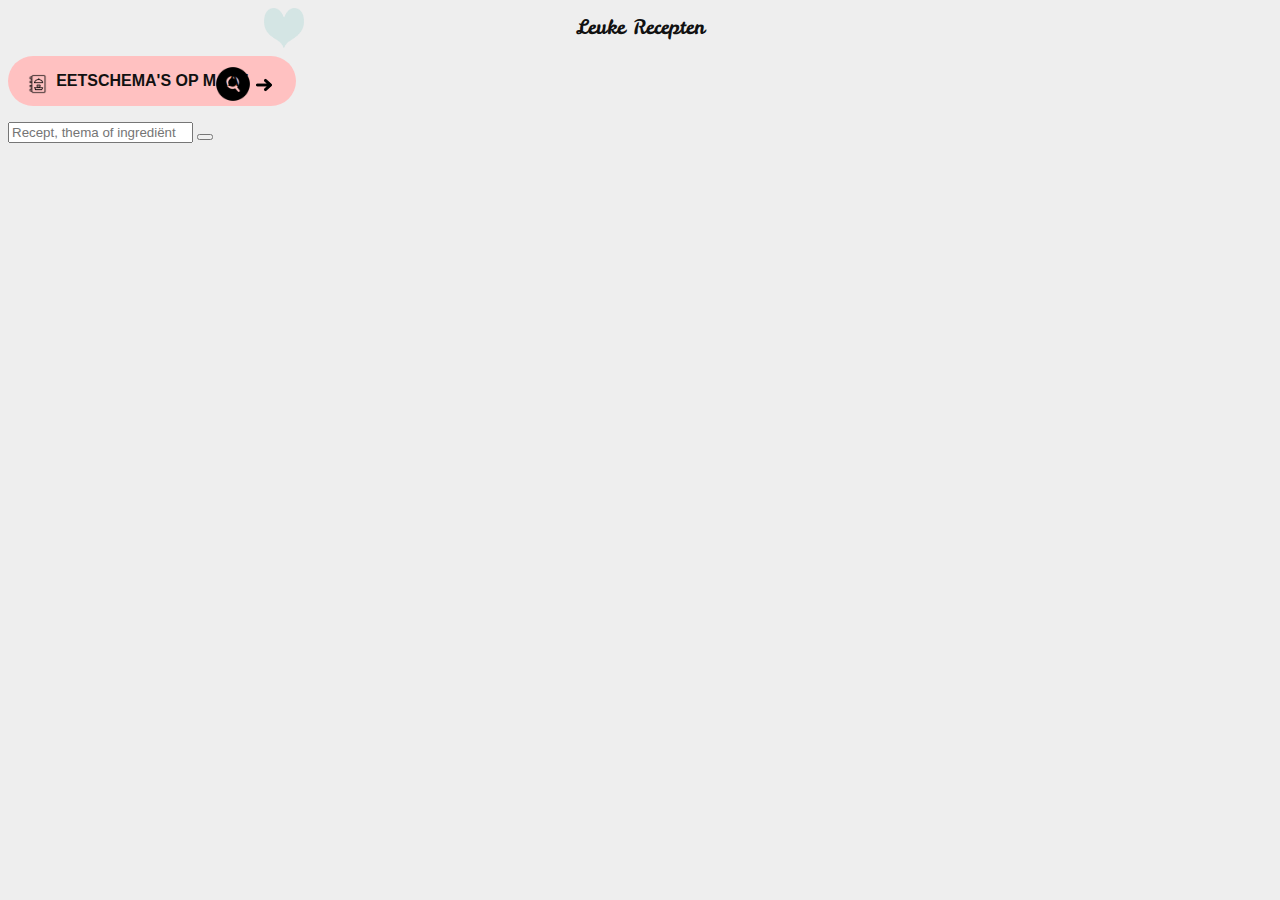
==== home.html @ 4c5c69ab "Add files via upload" ====
<!doctype html>
<html lang="nl">

<head>
	<meta charset="UTF-8">
	<meta name="author" content="jouw naam">
	<meta name="viewport" content="width=device-width, initial-scale=1">

	<link rel="preconnect" href="https://fonts.googleapis.com">
	<link rel="preconnect" href="https://fonts.gstatic.com" crossorigin>
	<link
		href="https://fonts.googleapis.com/css2?family=Leckerli+One&family=Nunito+Sans:wght@200&family=Roboto+Slab:wght@200&display=swap"
		rel="stylesheet">

	<title>Leuke Recepten</title>

	<link href="styles/style.css" rel="stylesheet">
	<link rel="icon" type="image/svg+xml" href="images/favicon.svg">
</head>

<body>
	<header>
		<section>
			<h1>Leuke Recepten</h1>
			<img src="images/leukerecepten_hartje_logo.png" alt="blauwe hartje als logo voor de website">
		</section>

		<img src="images/eetschema_button_icon.png" alt="icon van een kookboek">
		<img src="images/eetschema_button_pijltje_icon.png" alt="pijltje die naar rechts wijst">
		<p>Eetschema's op maat</p>

	</header>
	<main>
		<nav>
			<input type="text" placeholder="Recept, thema of ingrediënt">
			<button type="submit">
				<img src="images/search_icon_zoekbalk.png" alt="vergrootglas icon als button voor de zoekbalk">
			</button>
		</nav>
	</main>



	<script defer src="scripts/script.js"></script>
</body>

</html>
---- styles/style.css ----
/**************/
/* CSS REMEDY */
/**************/
*, *::after, *::before {
  box-sizing:border-box;  
}

button, summary {
	cursor: pointer;
}





/*********************/
/* CUSTOM PROPERTIES */
/*********************/
:root {
	/* startje */
	--color-text:#111;
	--color-background:#eee;
	
	--color-background-second: #e7eeed;
	--color-background-third: #fceed0;
	--color-dieet: #ffc1c1;
	--color-nav-en-nieuwsbrief: #64827d;

}





/****************/
/* 	ALGEMENE STYLING */
/****************/
body {
  color:var(--color-text);
  background-color:var(--color-background);
}

h1 {
	font-family: 'Leckerli One', cursive;
}

h2 {
	font-family: 'Roboto Slab', serif;
}

p {
	font-family: 'Nunito Sans', sans-serif;
}





/****************/
/* 	HEADER STYLING */
/****************/

/* naam "Leuke Recepten" */
h1 {
	position: relative;

	z-index: 1;

	font-size: 20px;
	text-align: center;
	font-weight: 100;

}

/* hartje logo achter de naam */
header section img:nth-of-type(1) {
	position: absolute;

	min-height: 2.5em;
	max-width: 2.5em;
	top: 0.5em;
	left: 16.5em;

	opacity: 0.3;
}

/* kookboek icoon bij eetschema button */
header img:nth-of-type(1) {
	position: absolute;

	left: 1.7em;
	top: 4.6em;

	z-index: 1;

	max-width: 1.3em;
}

/* pijltje icoon bij eetschema button */
header img:nth-of-type(2) {
	position: absolute;

	left: 16em;
	top: 4.8em;

	z-index: 1;

	max-width: 1em;
}

/* eetschema button */
header p {
	position: relative;

	text-transform: uppercase;
	font-family: Arial, Helvetica, sans-serif;
	font-weight: 600;
	font-size: 1em;

	background-color: var(--color-dieet);
	max-width: 18em;
	padding: 1em 2em 1em 2em;
	text-align: center;
	border-radius: 3em;
}

nav button img:nth-of-type(1) {
	position: absolute;

	left: 16em;
	top: 4.8em;

	z-index: 1;

	max-width: 3em;
}
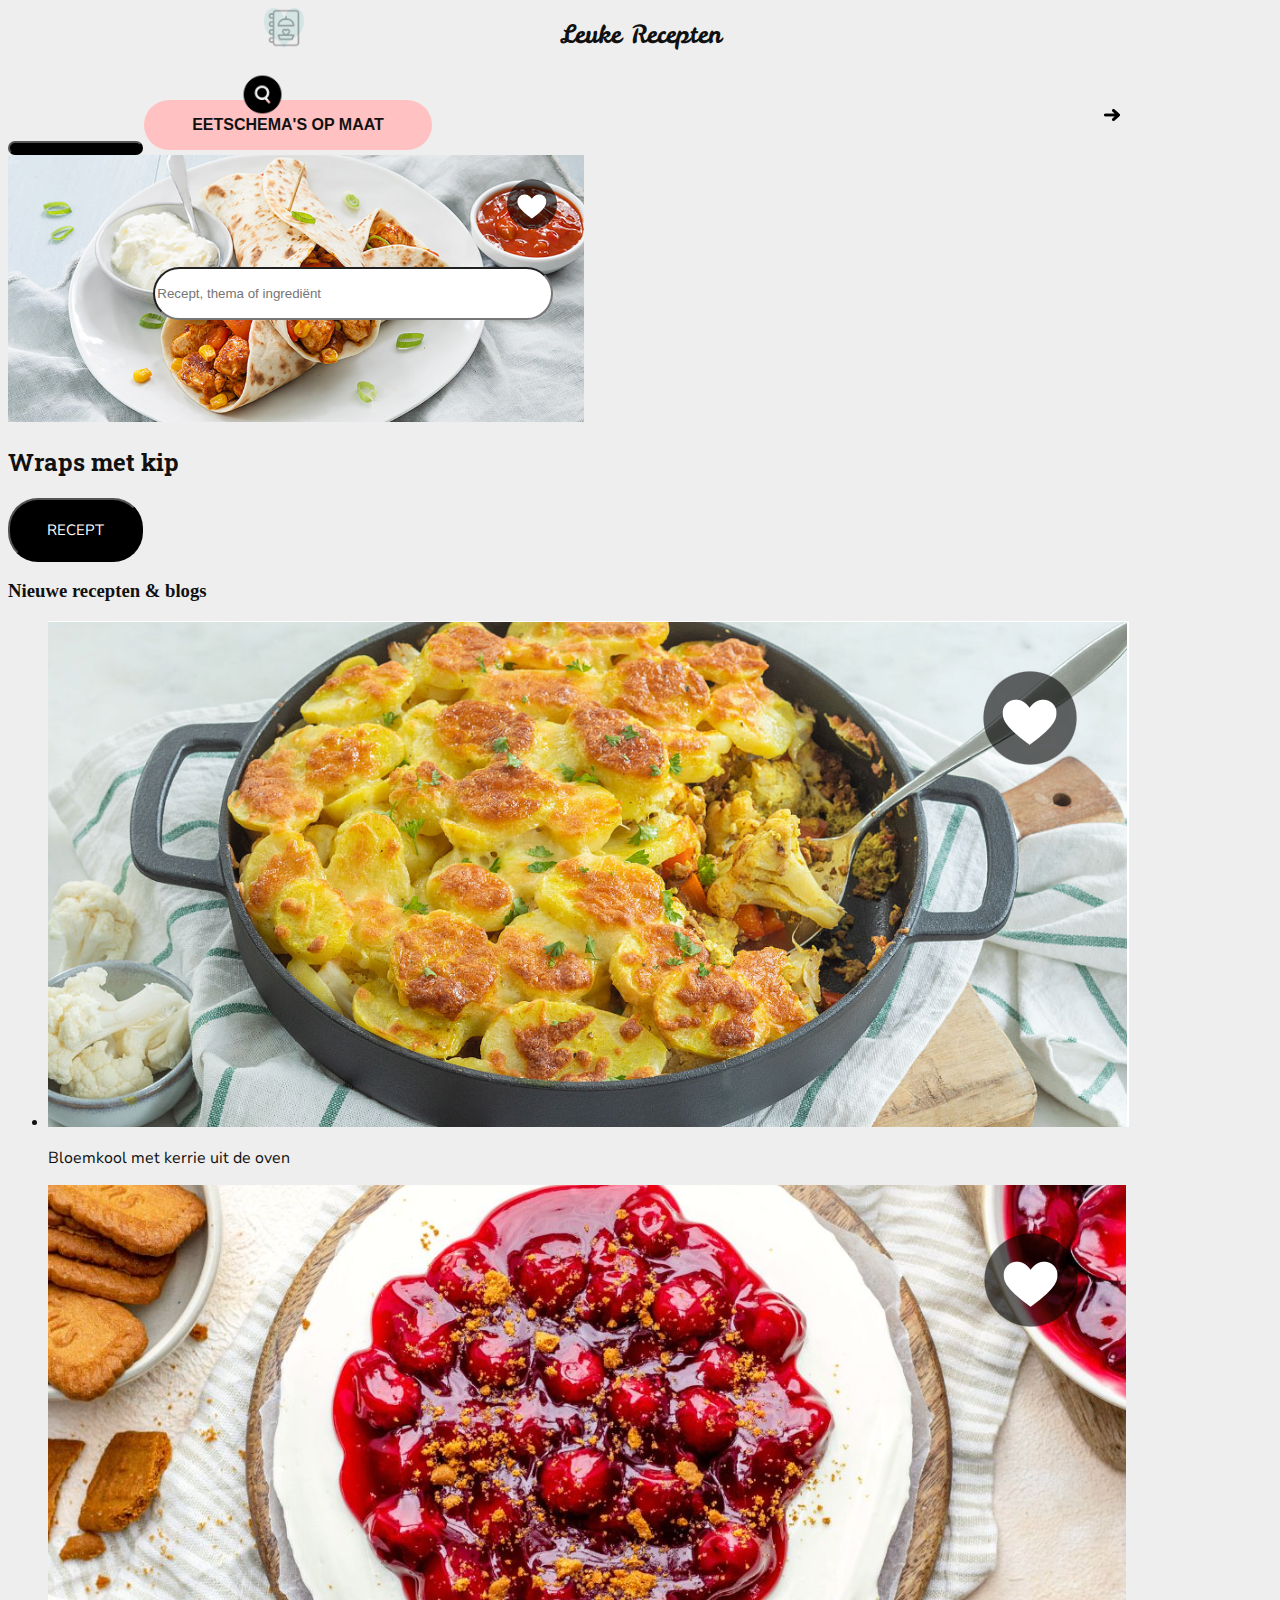
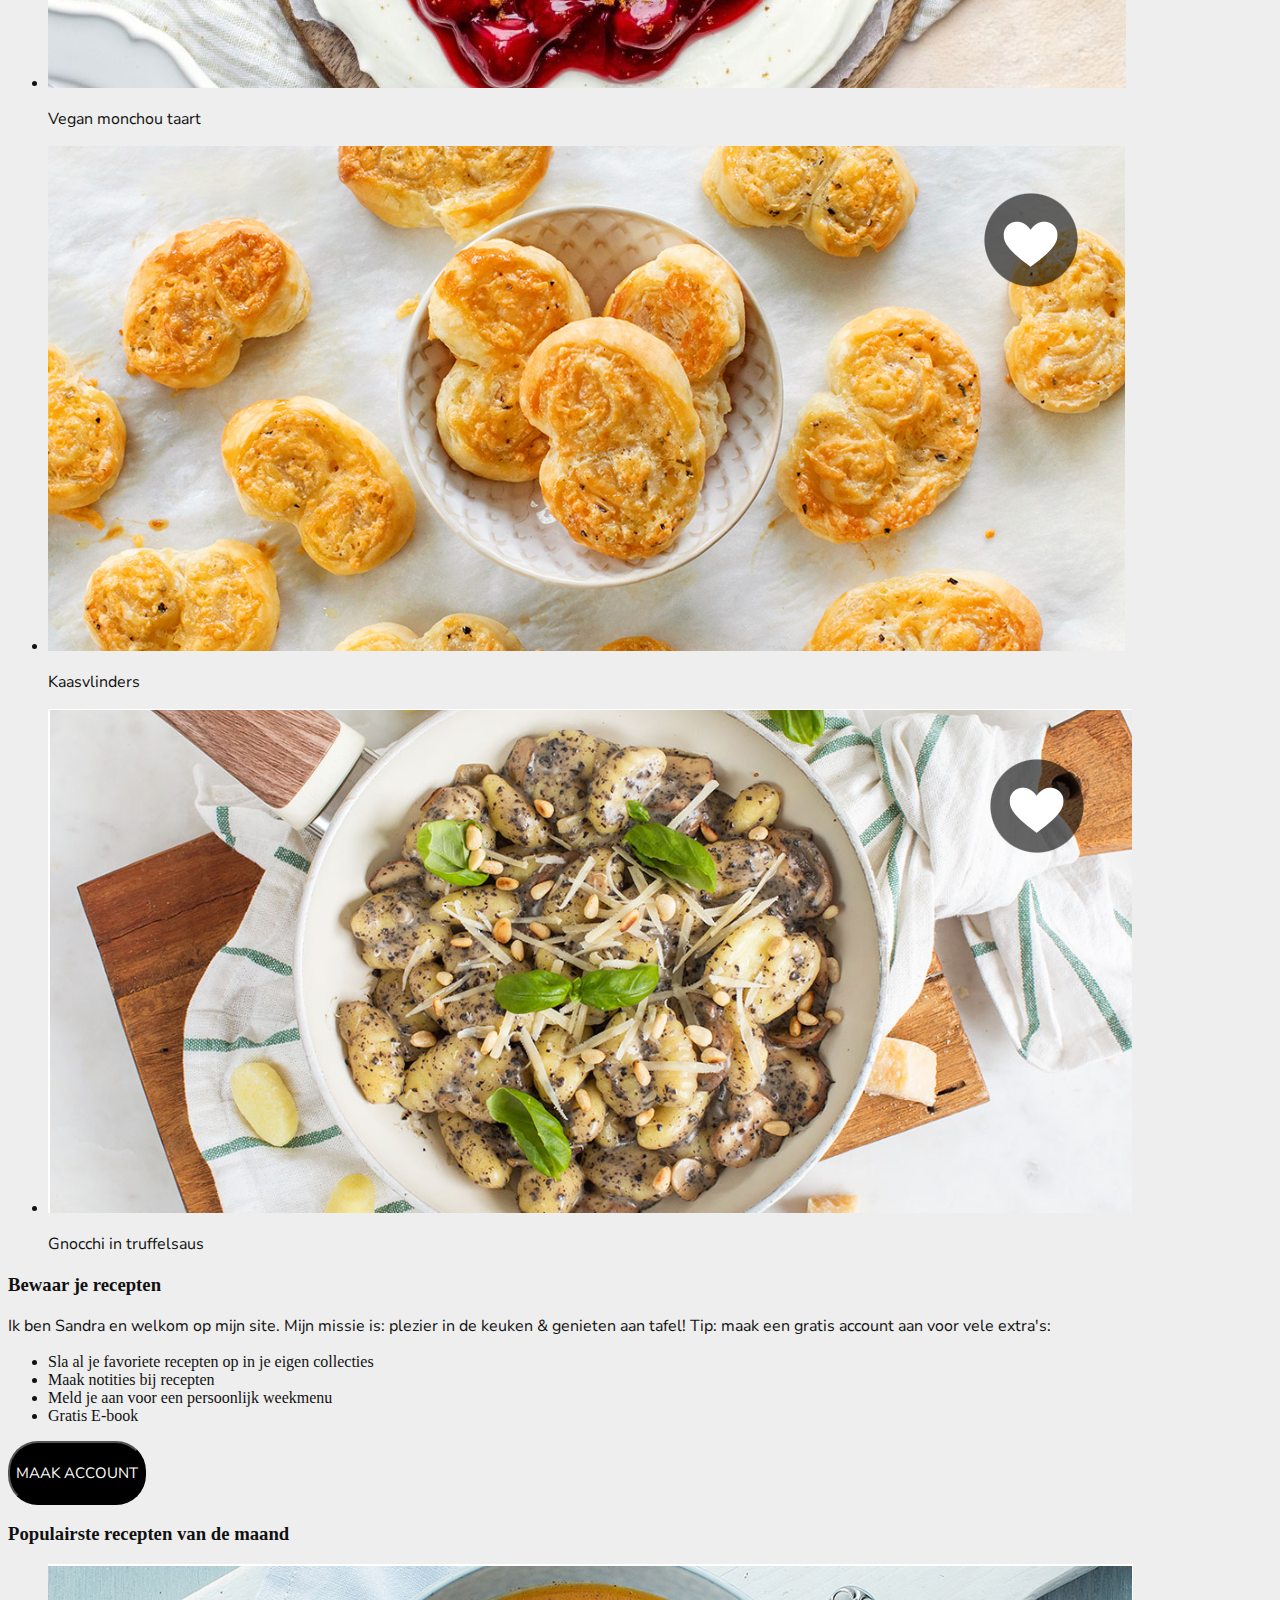
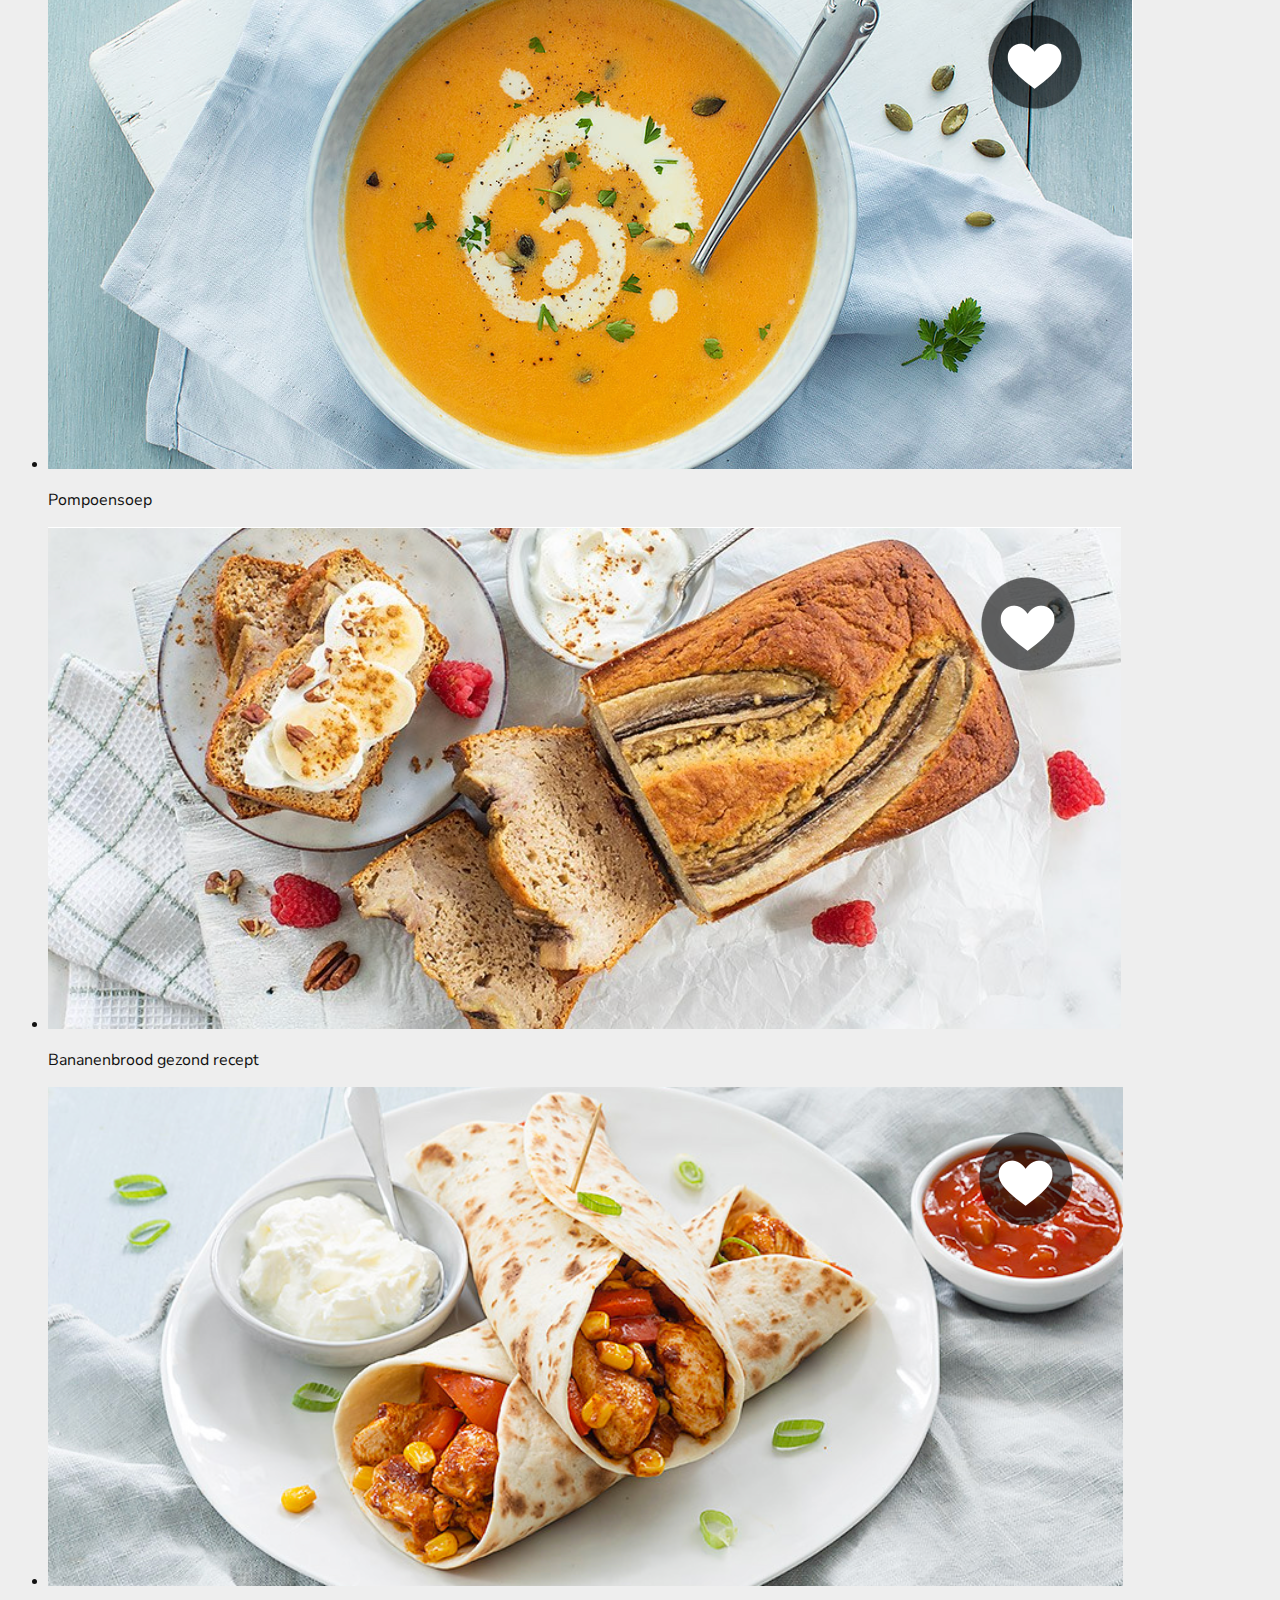
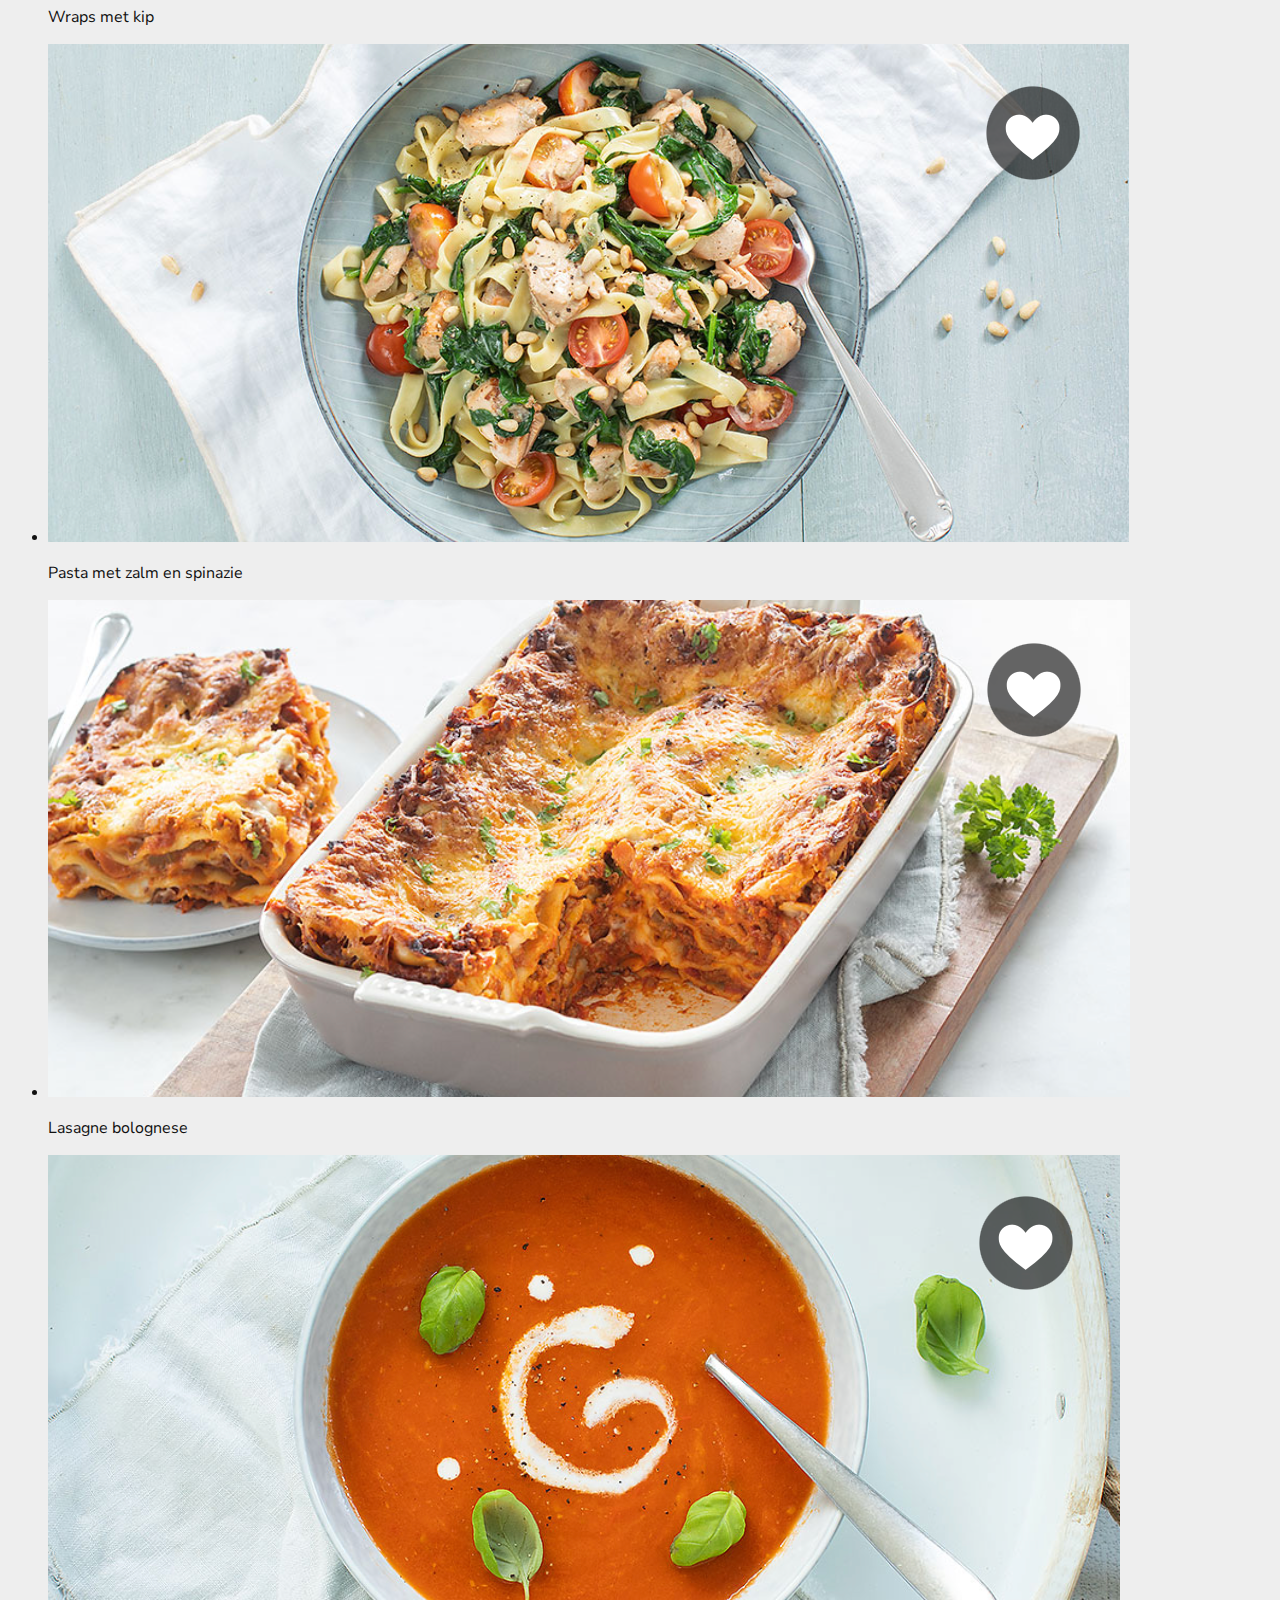
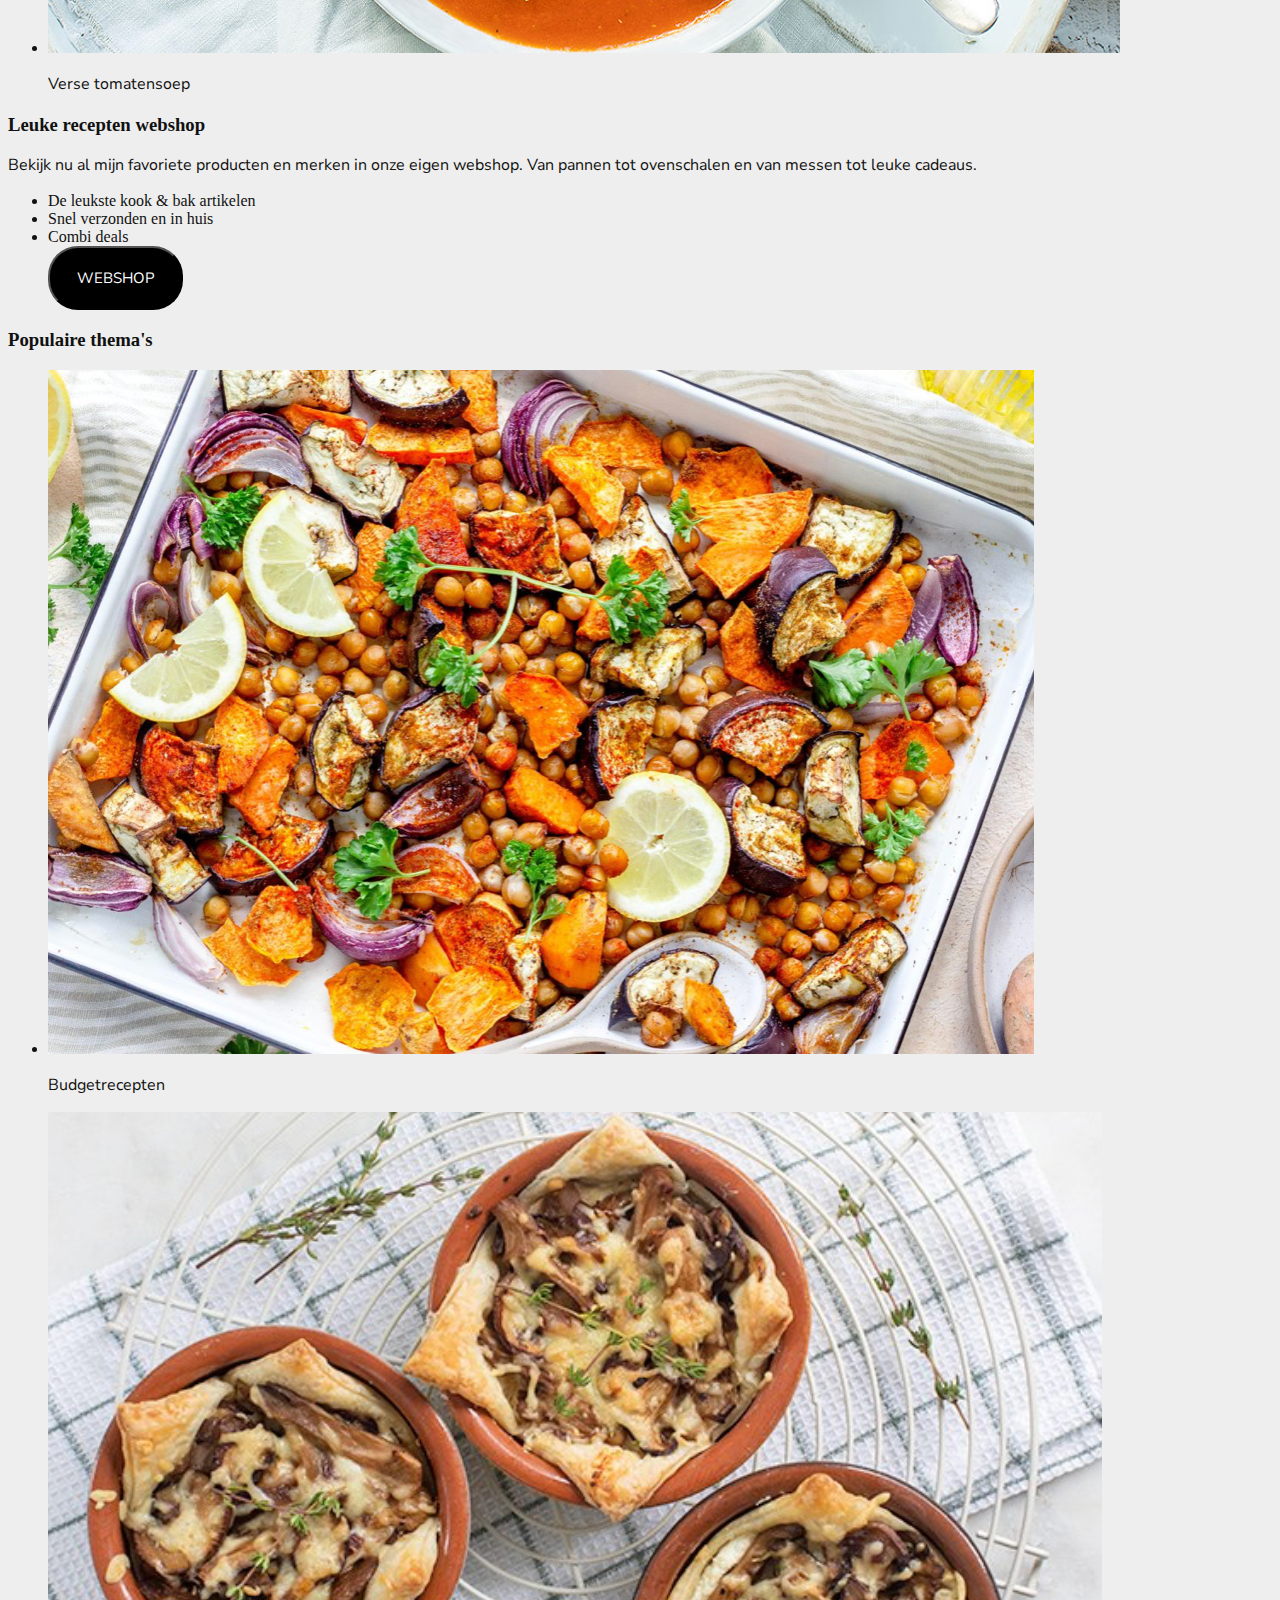
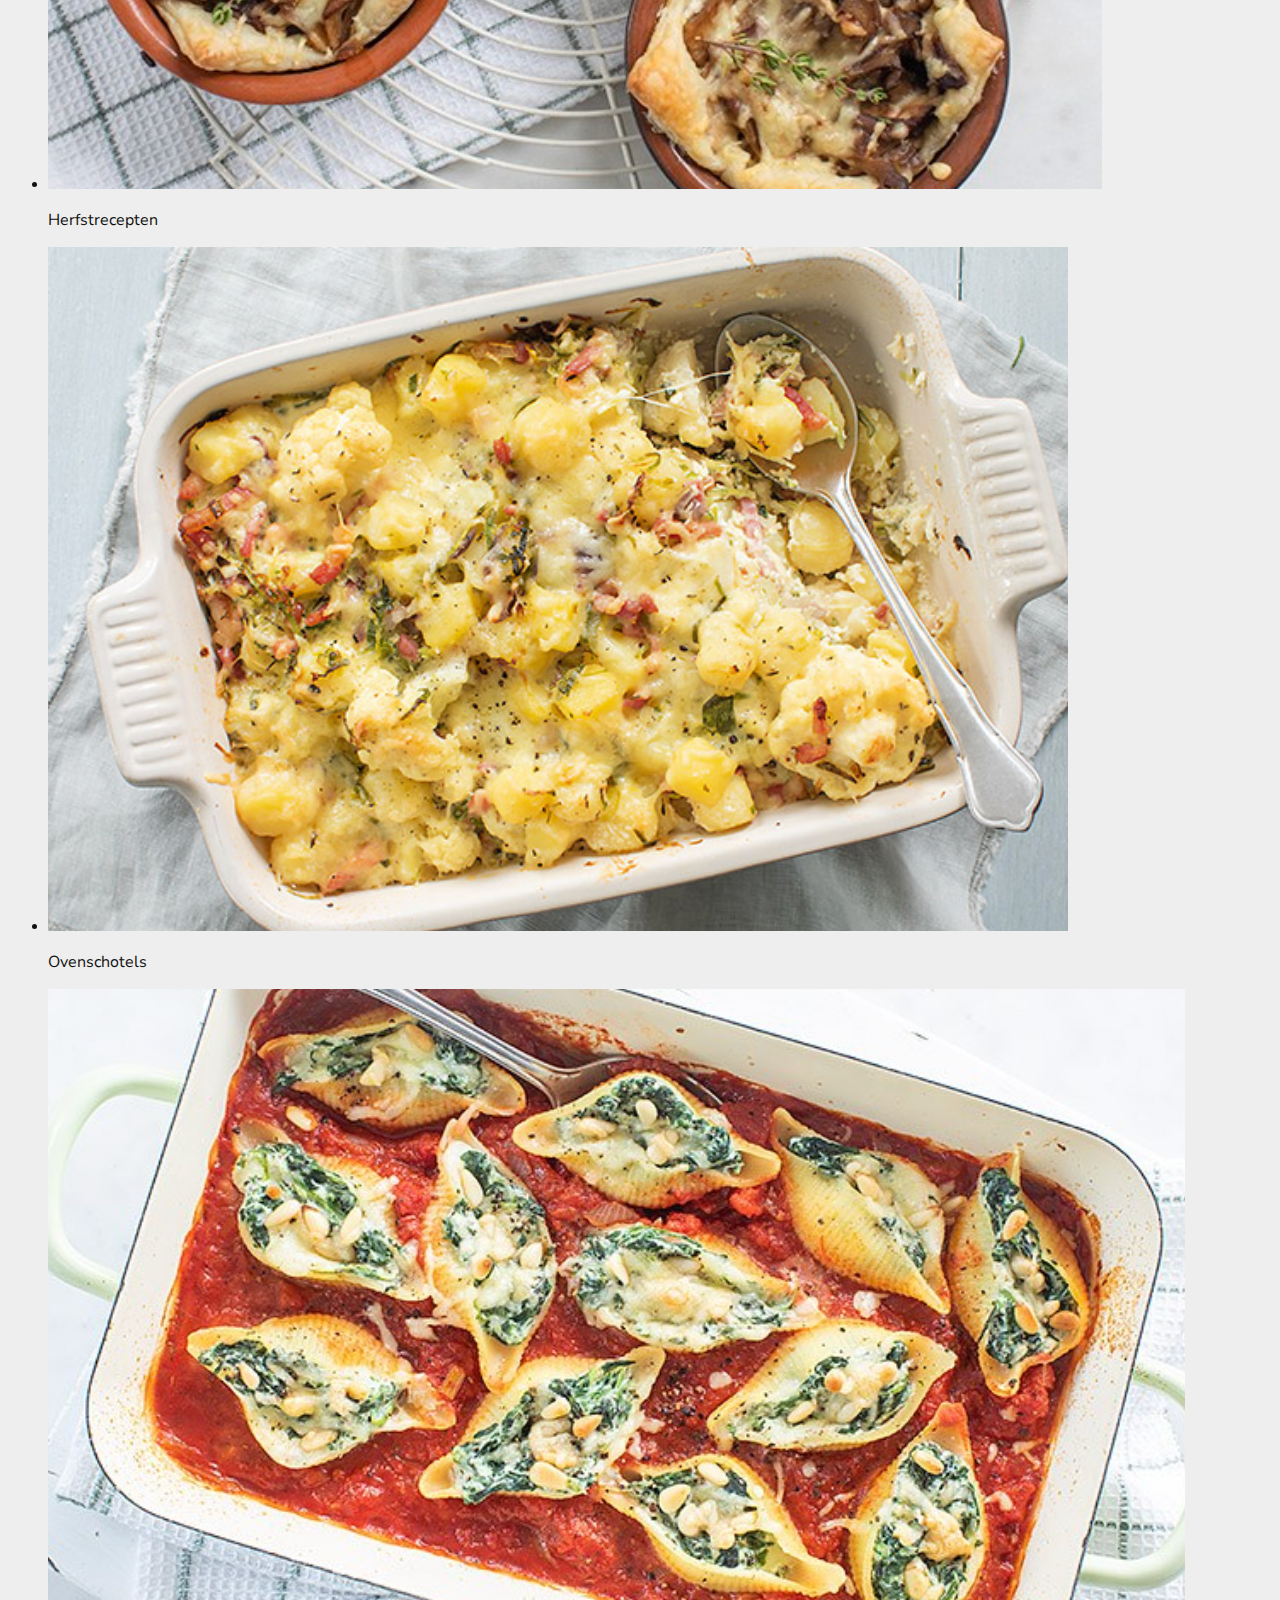
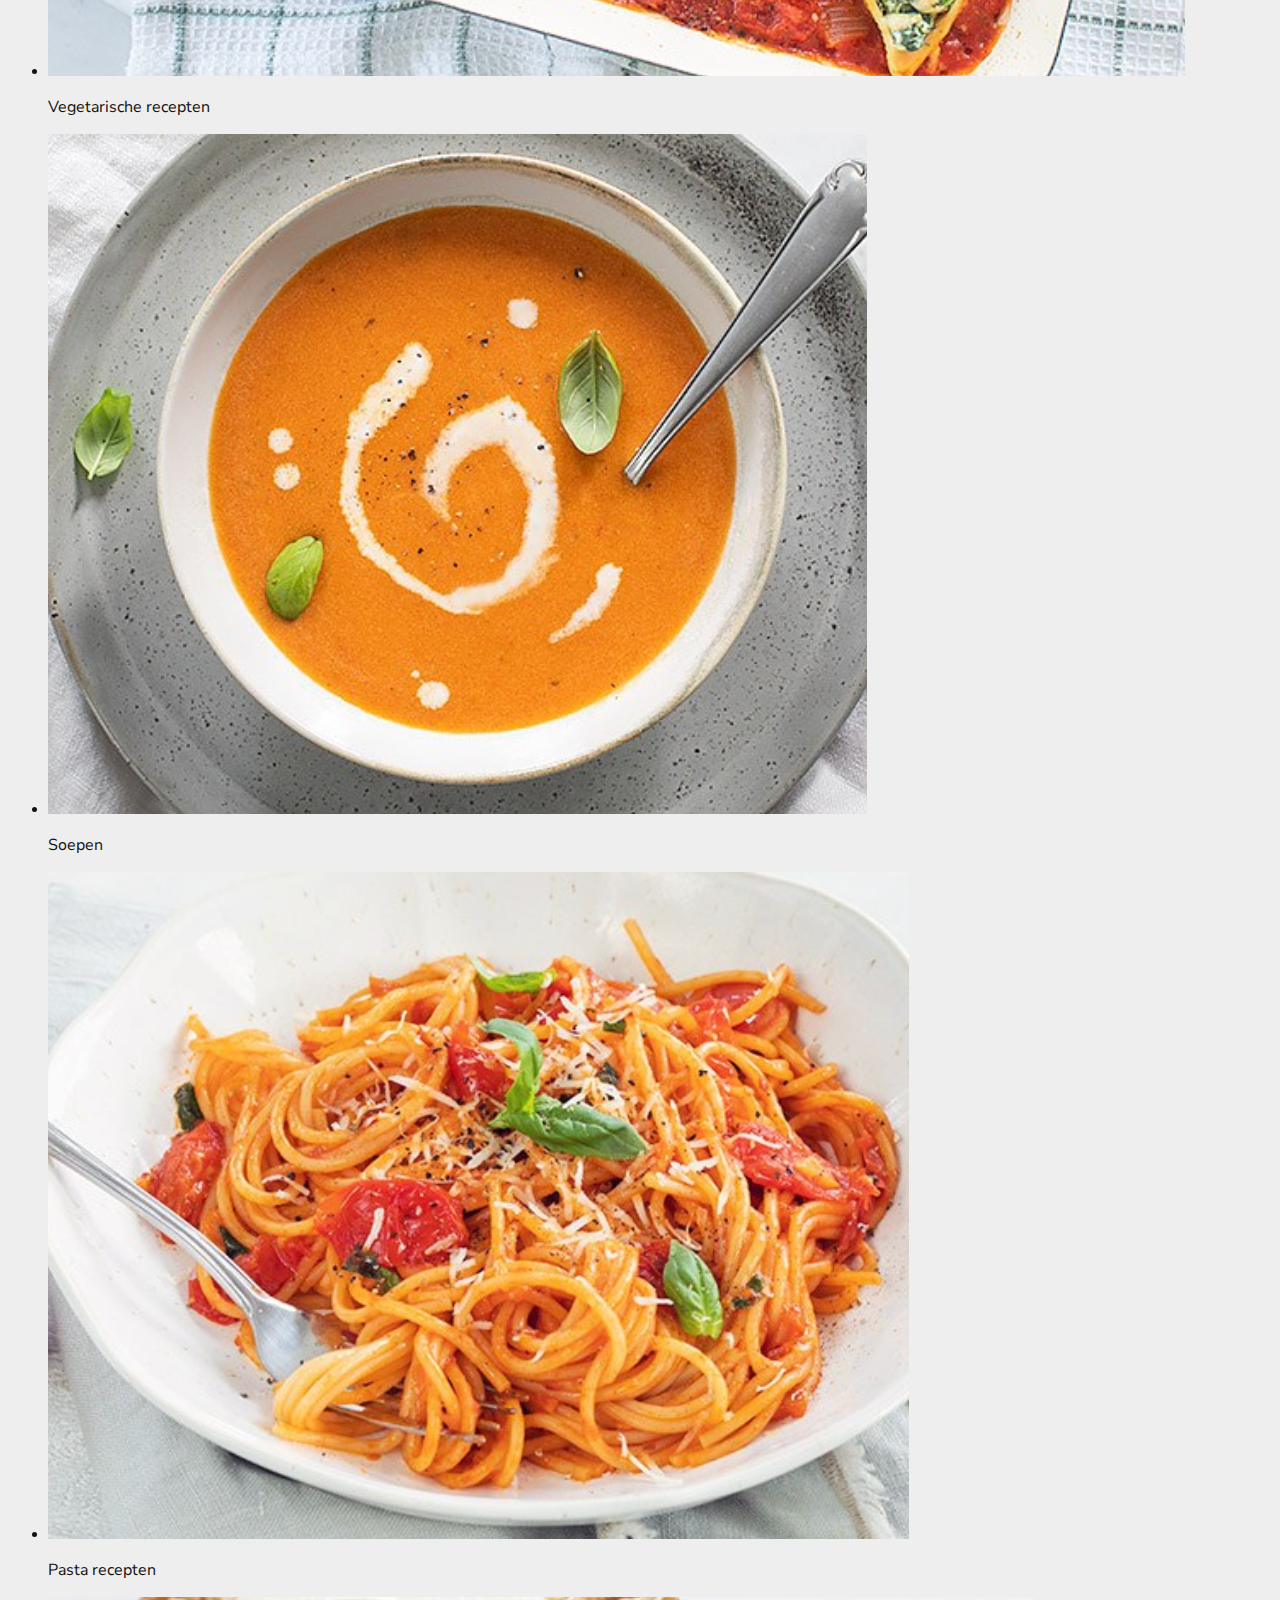
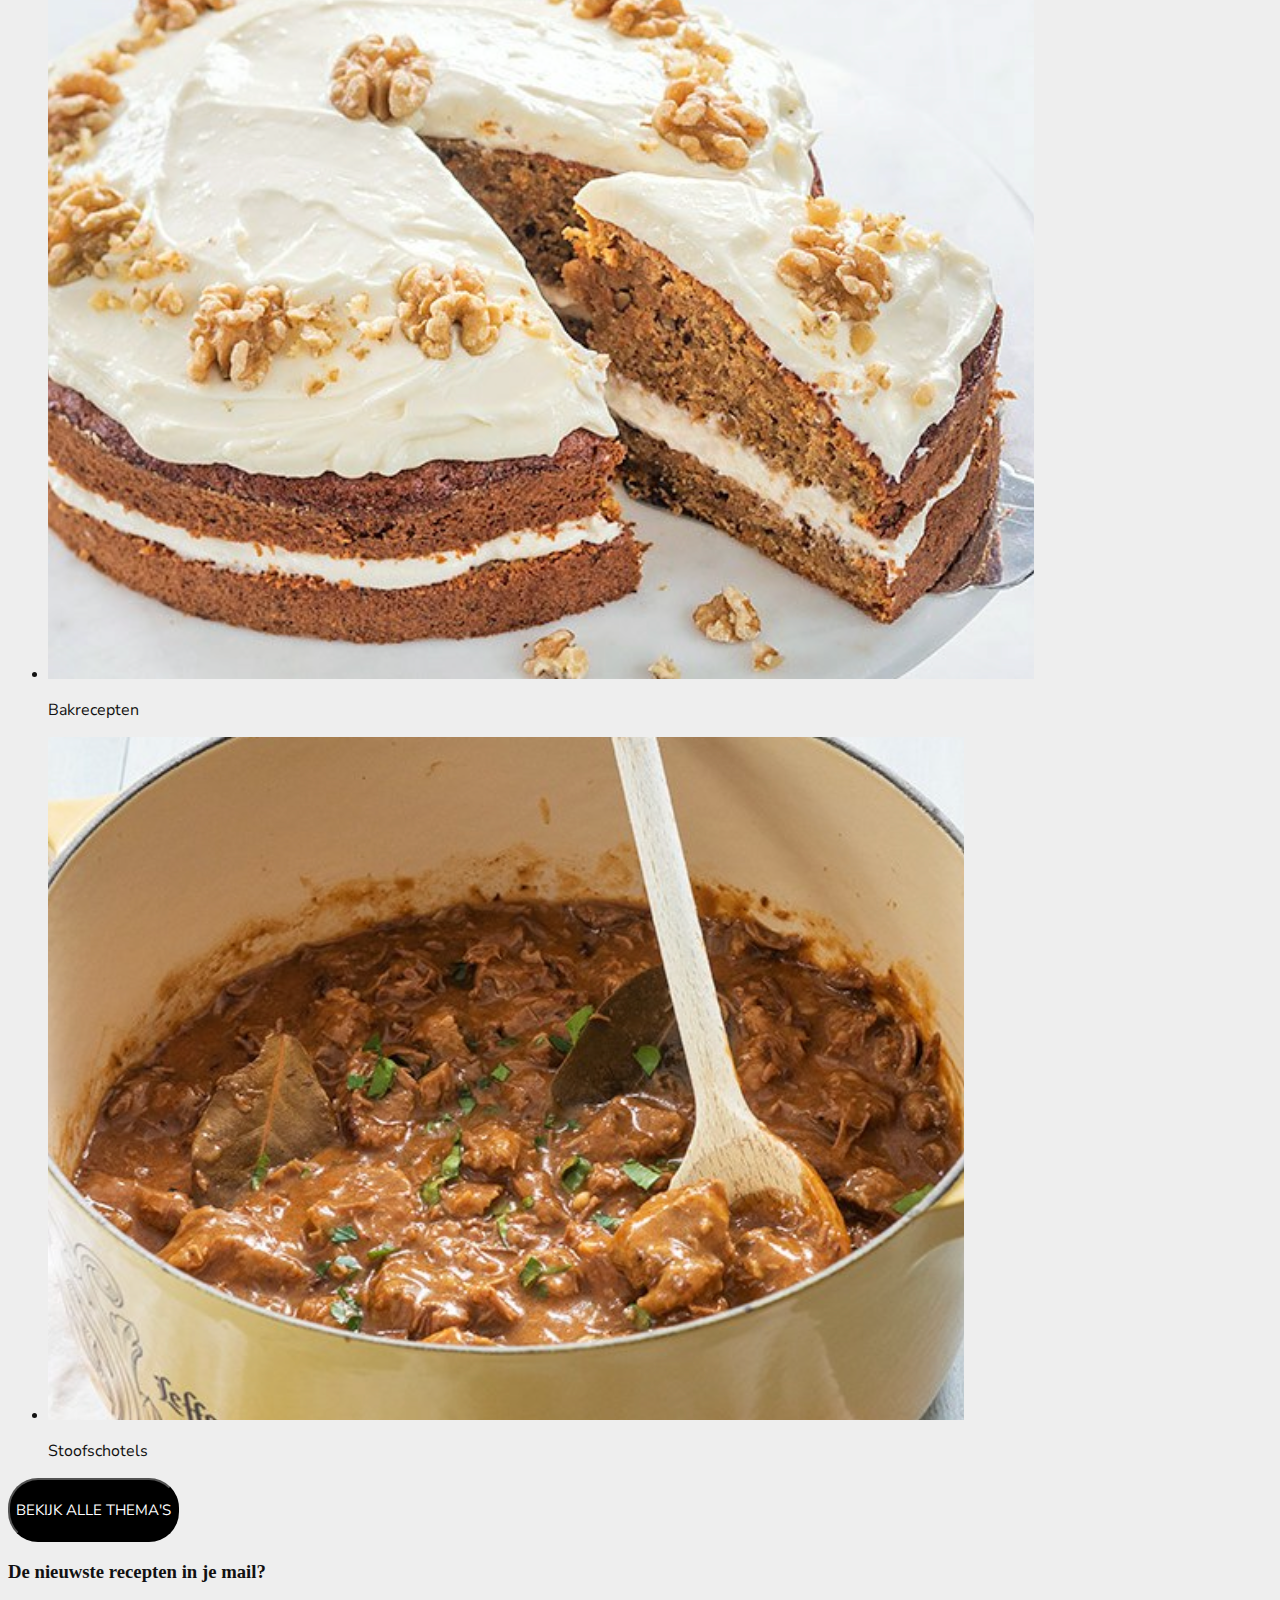
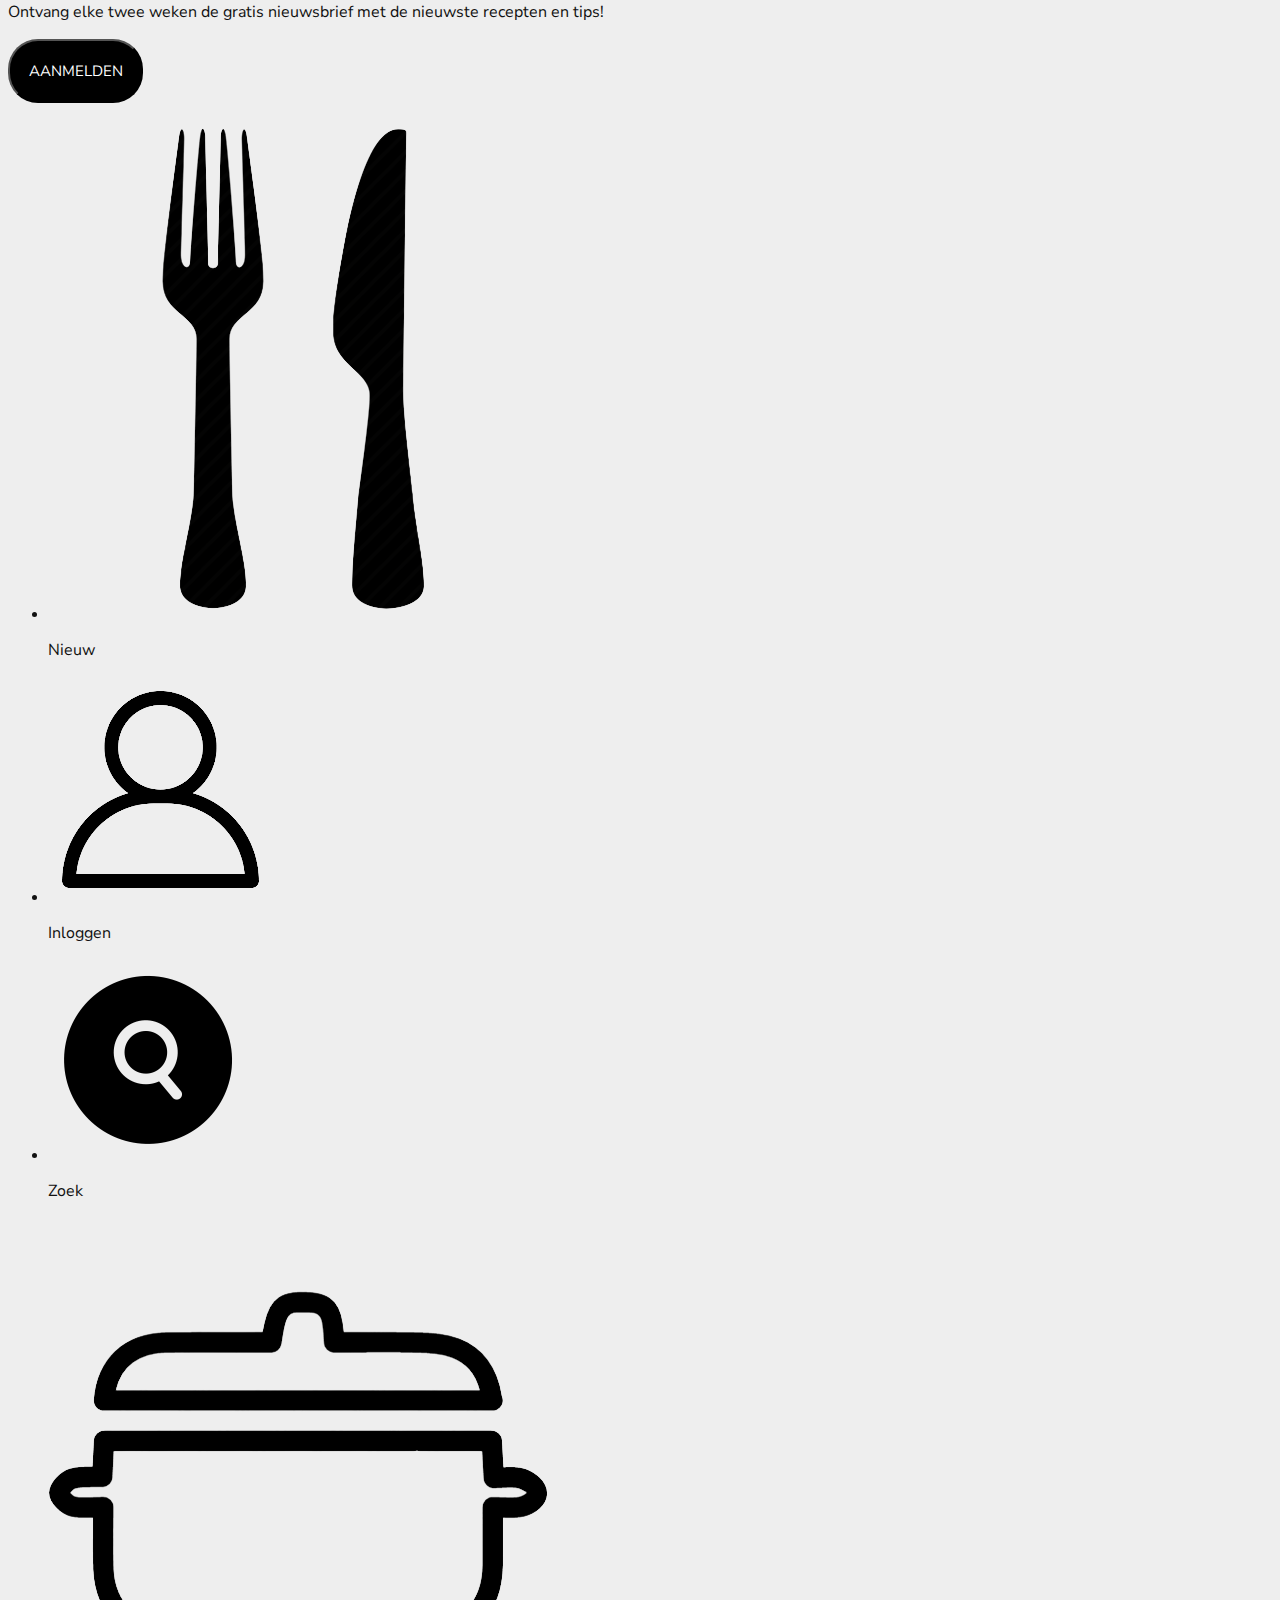
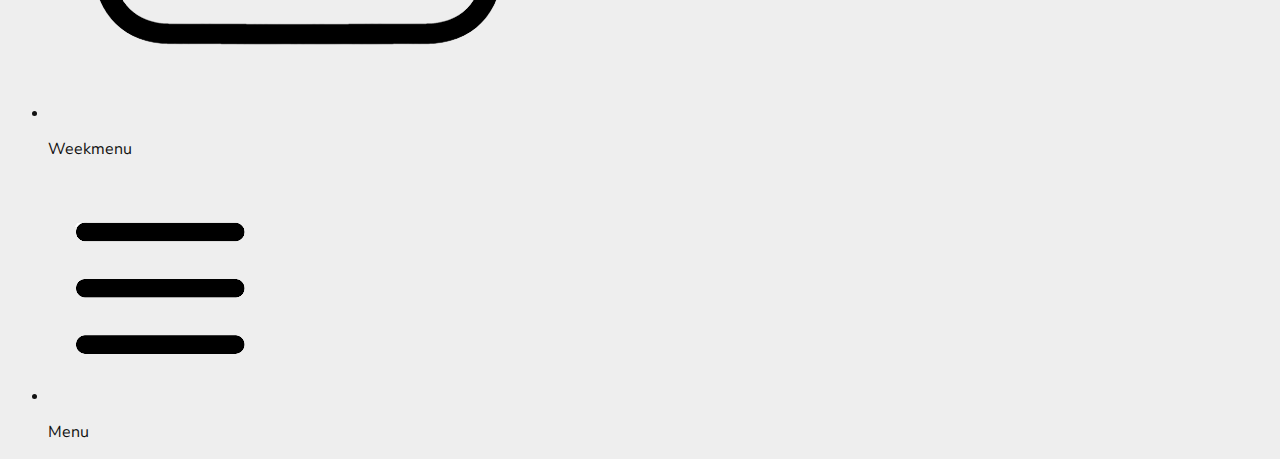
==== commit 06f5c4fb: "Add files via upload" ====
--- a/home.html
+++ b/home.html
@@ -19,24 +19,189 @@
 </head>
 
 <body>
+
 	<header>
 		<section>
 			<h1>Leuke Recepten</h1>
 			<img src="images/leukerecepten_hartje_logo.png" alt="blauwe hartje als logo voor de website">
 		</section>
-
-		<img src="images/eetschema_button_icon.png" alt="icon van een kookboek">
-		<img src="images/eetschema_button_pijltje_icon.png" alt="pijltje die naar rechts wijst">
-		<p>Eetschema's op maat</p>
-
+		<section>
+			<img src="images/eetschema_button_icon.png" alt="icon van een kookboek">
+			<img src="images/eetschema_button_pijltje_icon.png" alt="pijltje die naar rechts wijst">
+			<p>Eetschema's op maat</p>
+		</section>
 	</header>
+
 	<main>
-		<nav>
-			<input type="text" placeholder="Recept, thema of ingrediënt">
-			<button type="submit">
-				<img src="images/search_icon_zoekbalk.png" alt="vergrootglas icon als button voor de zoekbalk">
+		<section>
+			<nav>
+				<input type="text" placeholder="Recept, thema of ingrediënt">
+				<button type="submit">
+					<img src="images/search_icon_zoekbalk.png" alt="vergrootglas icon als button voor de zoekbalk">
+				</button>
+			</nav>
+			<img src="images/wrapsMetKip.png" alt="foto van wraps met kip">
+			<nav>
+				<h2>Wraps met kip</h2>
+				<button>
+					<p>Recept</p>
+				</button>
+			</nav>
+		</section>
+
+		<section>
+			<h3>Nieuwe recepten & blogs</h3>
+			<ul>
+				<li>
+					<img src="images/bloemkoolMetKerrie.png" alt="foto van recept bloemkool met kerrie uit de oven">
+					<p>Bloemkool met kerrie uit de oven</p>
+				</li>
+				<li>
+					<img src="images/veganMonchouTaart.png" alt="foto van recept vegan monchou taart">
+					<p>Vegan monchou taart</p>
+				</li>
+				<li>
+					<img src="images/kaasvlinders.png" alt="foto van recept kaasvlinders">
+					<p>Kaasvlinders</p>
+				</li>
+				<li>
+					<img src="images/gnocchiInTruffelsaus.png" alt="foto van recept gnocchi in truffelsaus">
+					<p>Gnocchi in truffelsaus</p>
+				</li>
+			</ul>
+		</section>
+		<section>
+			<h3>Bewaar je recepten</h3>
+			<p>Ik ben Sandra en welkom op mijn site. Mijn missie is: plezier in de keuken & genieten aan tafel!
+				Tip: maak een gratis account aan voor vele extra's:
+			</p>
+			<ul>
+				<li>Sla al je favoriete recepten op in je eigen collecties</li>
+				<li>Maak notities bij recepten</li>
+				<li>Meld je aan voor een persoonlijk weekmenu</li>
+				<li>Gratis E-book</li>
+			</ul>
+			<button>
+				<p>Maak account</p>
 			</button>
-		</nav>
+		</section>
+		<section>
+			<h3>Populairste recepten van de maand</h3>
+			<ul>
+				<li>
+					<img src="images/pompoensoep.png" alt="foto van recept pompoensoep">
+					<p>Pompoensoep</p>
+				</li>
+				<li>
+					<img src="images/bananenbroodGezond.png" alt="foto van recept gezonde bananenbrood">
+					<p>Bananenbrood gezond recept</p>
+				</li>
+				<li>
+					<img src="images/wrapsMetKip.png" alt="foto van recept wraps met kip">
+					<p>Wraps met kip</p>
+				</li>
+				<li>
+					<img src="images/pastaZalmEnSpinazie.png" alt="foto recept pasta met zalm en spinazie">
+					<p>Pasta met zalm en spinazie</p>
+				</li>
+				<li>
+					<img src="images/lasagneBolognese.png" alt="foto recept lasagne bolognese">
+					<p>Lasagne bolognese</p>
+				</li>
+				<li>
+					<img src="images/verseTomatensoep.png" alt="foto van recept verse tomatensoep">
+					<p>Verse tomatensoep</p>
+				</li>
+			</ul>
+		</section>
+		<section>
+			<h3>Leuke recepten webshop</h3>
+			<p>Bekijk nu al mijn favoriete producten en merken in onze eigen webshop.
+				Van pannen tot ovenschalen en van messen tot leuke cadeaus.
+			</p>
+			<ul>
+				<li>De leukste kook & bak artikelen</li>
+				<li>Snel verzonden en in huis</li>
+				<li>Combi deals</li>
+				<button>
+					<p>Webshop</p>
+				</button>
+			</ul>
+		</section>
+		<section>
+			<h3>Populaire thema's</h3>
+			<ul>
+				<li>
+					<img src="images/budgetRecepten.png" alt="artikel over budget recepten">
+					<p>Budgetrecepten</p>
+				</li>
+				<li>
+					<img src="images/herfstRecepten.png" alt="artikel over herfst recepten">
+					<p>Herfstrecepten</p>
+				</li>
+				<li>
+					<img src="images/ovenschotels.png" alt="artikel over ovenschotels">
+					<p>Ovenschotels</p>
+				</li>
+				<li>
+					<img src="images/vegetarischeRecepten.png" alt="artikel over vegetarische recepten">
+					<p>Vegetarische recepten</p>
+				</li>
+				<li>
+					<img src="images/soepen.png" alt="artikel over soepen">
+					<p>Soepen</p>
+				</li>
+				<li>
+					<img src="images/pastaRecepten.png" alt="artikel over pasta recepten">
+					<p>Pasta recepten</p>
+				</li>
+				<li>
+					<img src="images/bakRecepten.png" alt="artikel over bakrecepten">
+					<p>Bakrecepten</p>
+				</li>
+				<li>
+					<img src="images/stoofschotels.png" alt="artikel over stoofschotels">
+					<p>Stoofschotels</p>
+				</li>
+			</ul>
+			<button>
+				<p>Bekijk alle thema's</p>
+			</button>
+		</section>
+		<section>
+			<h3>De nieuwste recepten in je mail?</h3>
+			<p>Ontvang elke twee weken de gratis nieuwsbrief met de nieuwste recepten en tips!</p>
+			<button>
+				<p>Aanmelden</p>
+			</button>
+		</section>
+		<section>
+			<nav>
+				<ul>
+					<li>
+						<img src="images/mesEnVorkIcon.png" alt="icoon van een mes en vork">
+						<p>Nieuw</p>
+					</li>
+					<li>
+						<img src="images/accountIcon.png" alt="icoon voor je account, een poppetje">
+						<p>Inloggen</p>
+					</li>
+					<li>
+						<img src="images/search_icon_zoekbalk.png" alt="vergrootglas icoon">
+						<p>Zoek</p>
+					</li>
+					<li>
+						<img src="images/kookpotIcon.png" alt="icoon van een kookpot">
+						<p>Weekmenu</p>
+					</li>
+					<li>
+						<img src="images/hamburgerMenuIcon.png"
+							alt="hamburger menu icoon met drie streepjes die horizontaal op elkaar liggen">
+						<p>Menu</p>
+					</li>
+				</ul>
+			</nav>
+		</section>
 	</main>
 
 
--- a/styles/style.css
+++ b/styles/style.css
@@ -62,11 +62,9 @@
 
 /* naam "Leuke Recepten" */
 h1 {
-	position: relative;
+	z-index: 2;
 
-	z-index: 1;
-
-	font-size: 20px;
+	font-size: 25px;
 	text-align: center;
 	font-weight: 100;
 
@@ -88,8 +86,8 @@
 header img:nth-of-type(1) {
 	position: absolute;
 
-	left: 1.7em;
-	top: 4.6em;
+	left: 10em;
+	top: 6.7em;
 
 	z-index: 1;
 
@@ -100,8 +98,8 @@
 header img:nth-of-type(2) {
 	position: absolute;
 
-	left: 16em;
-	top: 4.8em;
+	right: 10em;
+	top: 6.7em;
 
 	z-index: 1;
 
@@ -111,6 +109,9 @@
 /* eetschema button */
 header p {
 	position: relative;
+
+	left: 8.5em;
+	top: 2em;
 
 	text-transform: uppercase;
 	font-family: Arial, Helvetica, sans-serif;
@@ -124,6 +125,11 @@
 	border-radius: 3em;
 }
 
+main section:nth-of-type(1) img{
+	max-width: 36em;
+
+}
+
 nav button img:nth-of-type(1) {
 	position: absolute;
 
@@ -133,4 +139,32 @@
 	z-index: 1;
 
 	max-width: 3em;
+}
+
+input:nth-of-type(1) {
+	position: absolute;
+
+	left: 11.5em;
+	top: 20em;
+
+	min-width: 30em;
+	min-height: 4em;
+
+	border-radius: 2em;
+}
+
+form {
+	display: grid;
+}
+
+/* de zwarte buttons */
+button {
+	border-radius: 2em;
+	padding-top: 5px;
+	padding-bottom: 5px;
+	min-width: 9em;
+	background-color: black;
+	color: white;
+	text-transform: uppercase;
+	font-size: 15px;
 }